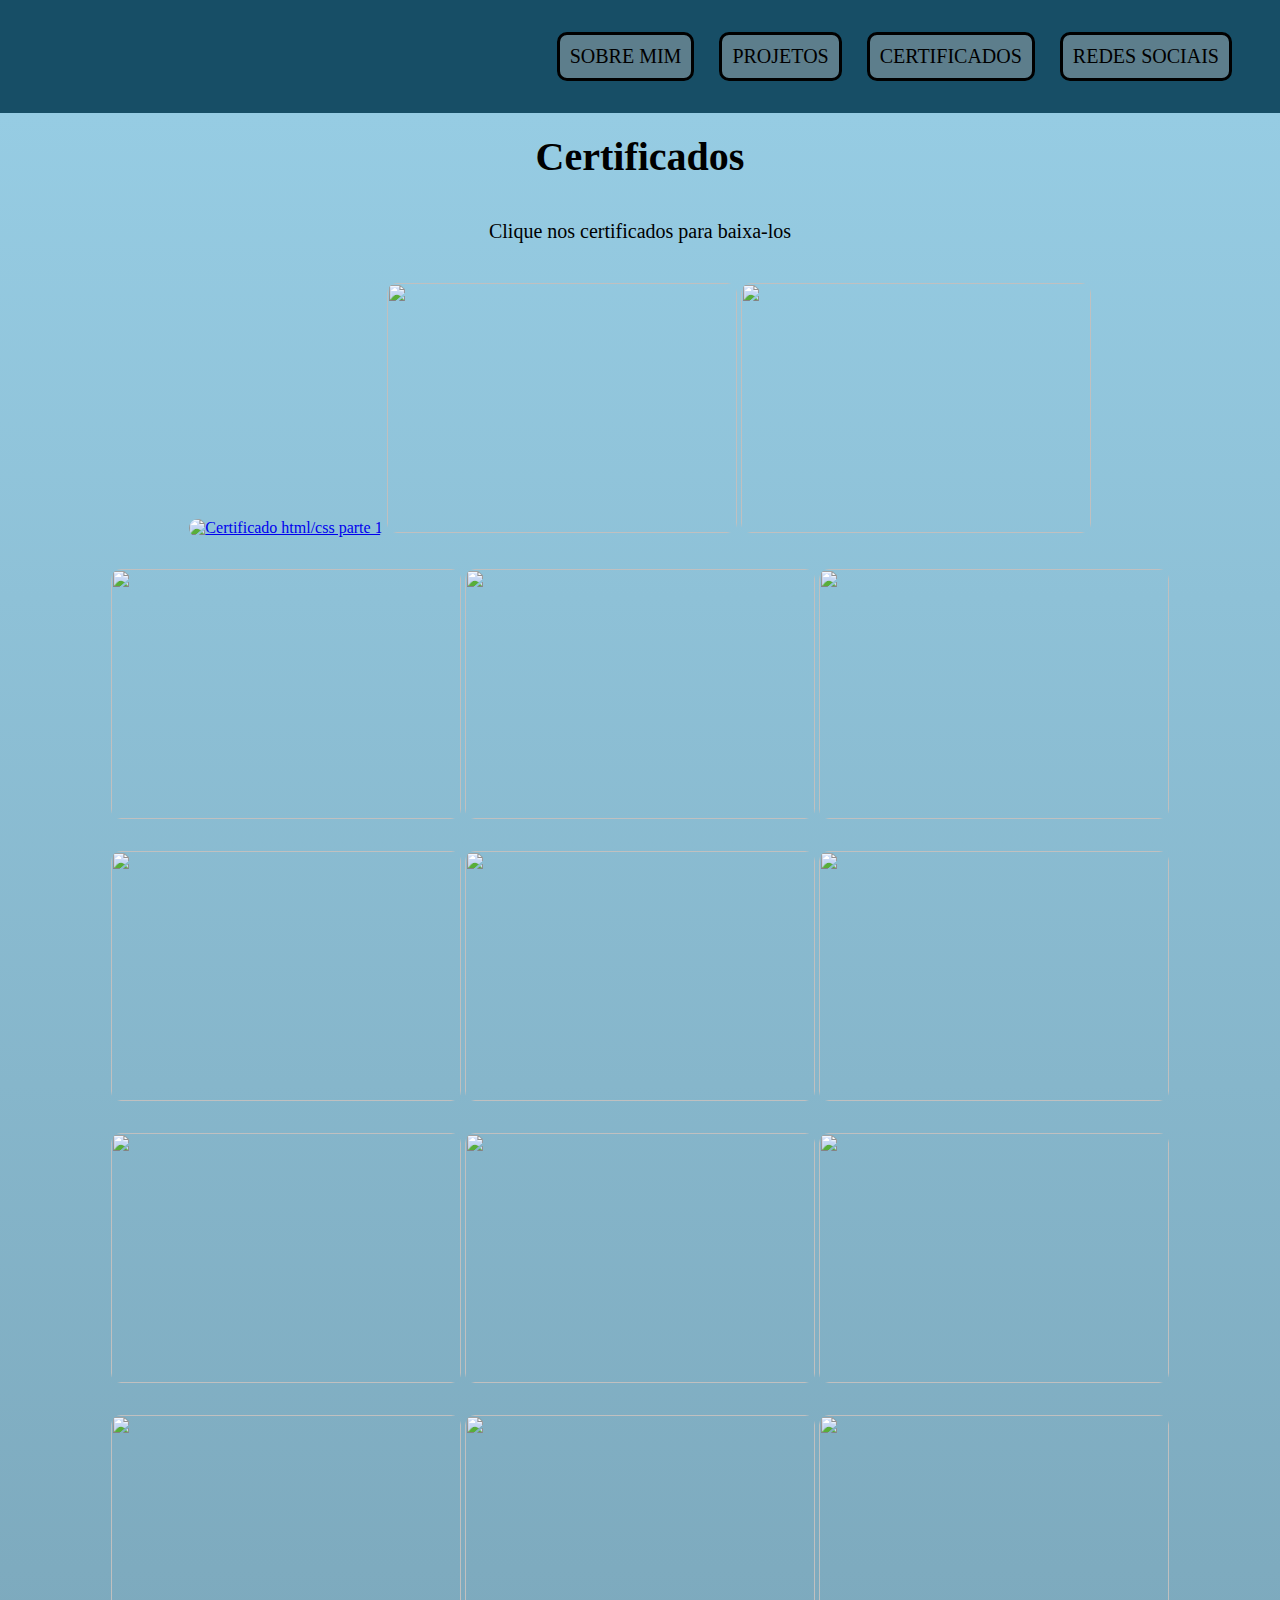
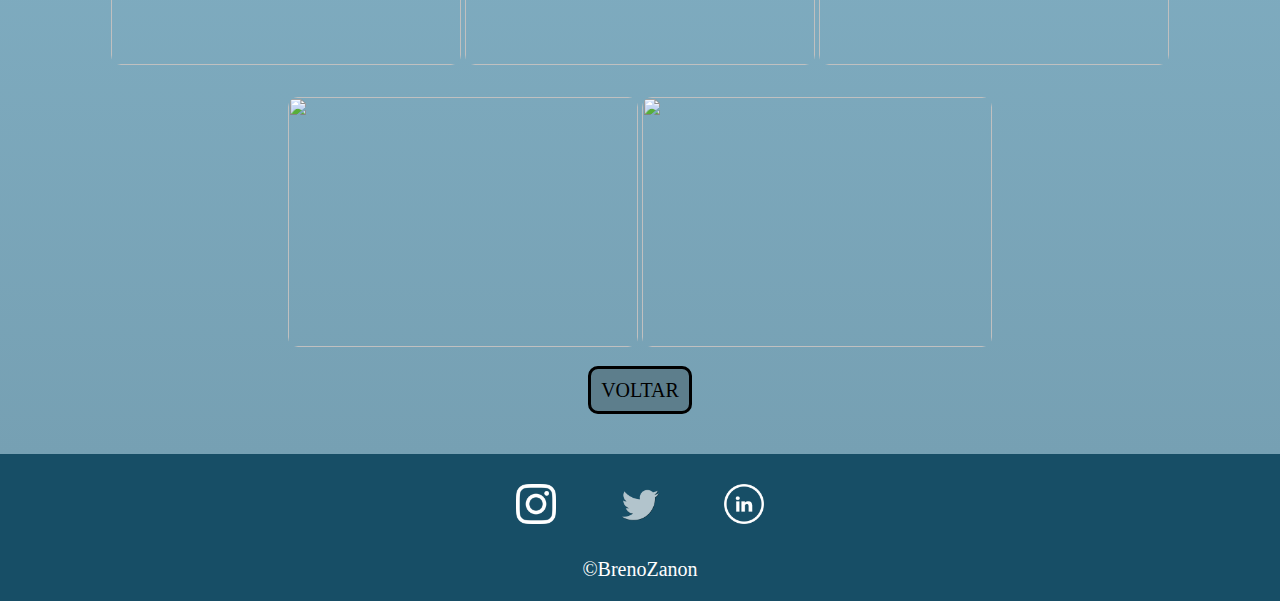
==== certificados.html @ f40c0bfd "adicionando arquivos" ====
<!DOCTYPE html>
<html lang="pt-br">
<head>
    <meta charset="UTF-8">
    <meta name="viewport" content="width=device-width, initial-scale=1.0">
    <title>Certificados</title>

    <link rel="stylesheet" href="estilo.css">
</head>
<body>
    <header>
        <nav>
           <a href="index.html#sobre-mim" class="nav">Sobre mim</a>
           <a href="index.html#projetos" class="nav">Projetos</a>
           <a href="index.html#certificados" class="nav">Certificados</a>
           <a href="index.html#redes-sociais" class="nav">Redes Sociais</a>
        </nav>
    </header>

    <main class="cor-pg-certificados">
        <section class="certificados-pg">
            <h1>Certificados</h1>
            <p>Clique nos certificados para baixa-los</p>
            <div class="certificado-alura">
                <a href="certificados-pdf/Breno Zanon - Curso HTML5 e CSS3 parte 1_ crie uma página da Web - Alura.pdf" target="_blank"><img src="certificados-img/WhatsApp Image 2023-06-27 at 15.52.20 (1).jpeg" alt="Certificado html/css parte 1"></a>
                <a href="certificados-pdf/Breno Zanon - Curso Agilidade_ promovendo a transformação ágil - Alura.pdf" target="_blank"><img src="certificados-img/WhatsApp Image 2023-06-27 at 15.52.20.jpeg" alt=""></a>
                <a href="certificados-pdf/Breno Zanon - Curso HTML5 e CSS3 parte 3_ trabalhando com formulários e tabelas - Alura.pdf" target="_blank"><img src="certificados-img/WhatsApp Image 2023-06-27 at 15.52.21 (1).jpeg" alt=""></a>
                <a href="certificados-pdf/Breno Zanon - Curso HTML5 e CSS3 parte 4_ avançando no CSS - Alura.pdf" target="_blank"><img src="certificados-img/WhatsApp Image 2023-06-27 at 15.52.21 (2).jpeg" alt=""></a>
                <a href="certificados-pdf/Breno Zanon - Curso HTTP_ Entendendo a web por baixo dos panos - Alura.pdf" target="_blank"><img src="certificados-img/WhatsApp Image 2023-06-27 at 15.52.21 (3).jpeg" alt=""></a>
                <a href="certificados-pdf/Breno Zanon - Curso Modelagem de banco de dados_ entidades, relacionamentos e atributos - Alura.pdf" target="_blank"><img src="certificados-img/WhatsApp Image 2023-06-27 at 15.52.21 (4).jpeg" alt=""></a>
                <a href="certificados-pdf/Breno Zanon - Curso HTML5 e CSS3 parte 2_ posicionamento, listas e navegação - Alura.pdf" target="_blank"><img src="certificados-img/WhatsApp Image 2023-06-27 at 15.52.21.jpeg" alt=""></a>
                <a href="certificados-pdf/Breno Zanon - Curso Regra de três_ Resolvendo problemas do mundo real - Alura.pdf" target="_blank"><img src="certificados-img/WhatsApp Image 2023-06-27 at 15.52.22 (1).jpeg" alt=""></a>
                <a href="certificados-pdf/Breno Zanon - Curso Scratch_ Programando seu jogo 2d Parte 1 - Alura.pdf" target="_blank"><img src="certificados-img/WhatsApp Image 2023-06-27 at 15.52.22 (2).jpeg" alt=""></a>
                <a href="certificados-pdf/Breno Zanon - Curso Scrum parte 1_ gerencie o seu projeto de forma ágil - Alura.pdf" target="_blank"><img src="certificados-img/WhatsApp Image 2023-06-27 at 15.52.22 (3).jpeg" alt=""></a>
                <a href="certificados-pdf/Breno Zanon - Curso Scrum parte 2_ o Manifesto Ágil, liderança e organização em Scrum - Alura.pdf" target="_blank"><img src="certificados-img/WhatsApp Image 2023-06-27 at 15.52.22 (4).jpeg" alt=""></a>
                <a href="certificados-pdf/Breno Zanon - Curso Notação científica_ Uma corrida de potências e ordens de grandeza - Alura.pdf" target="_blank"><img src="certificados-img/WhatsApp Image 2023-06-27 at 15.52.22.jpeg" alt=""></a>
                <a href="certificados-pdf/Breno Zanon - Curso Scrum parte 4_ planejando projetos com Agile - Alura.pdf" target="_blank"><img src="certificados-img/WhatsApp Image 2023-06-27 at 15.52.23 (1).jpeg" alt=""></a>
                <a href="certificados-pdf/Breno Zanon - Curso Scrum_ agilidade em seu projeto - Alura.pdf" target="_blank"><img src="certificados-img/WhatsApp Image 2023-06-27 at 15.52.23 (2).jpeg" alt=""></a>
                <a href="certificados-pdf/Breno Zanon - Curso UX Strategy_ divergindo e afunilando ideias - Alura.pdf" target="_blank"><img src="certificados-img/WhatsApp Image 2023-06-27 at 15.52.23 (3).jpeg" alt=""></a>
                <a href="certificados-pdf/Breno Zanon - Curso UX_ entenda a experiência de usuário - Alura.pdf" target="_blank"><img src="certificados-img/WhatsApp Image 2023-06-27 at 15.52.23 (4).jpeg" alt=""></a>
                <a href="certificados-pdf/Breno Zanon - Curso Scrum parte 3_ projetos com Agile - Alura.pdf" target="_blank"><img src="certificados-img/WhatsApp Image 2023-06-27 at 15.52.23.jpeg" alt=""></a>
            </div>
            <div class="voltar"><a href="index.html">Voltar</a></div>
        </section>
    </main>

    <footer id="redes-sociais">
        <a href="://www.instagram.com/_brenozanon/https" target="_blank"><img src="instagram-icon.png" alt="Instagram"></a>
        <a href="https://twitter.com/_brenozanon" target="_blank"><img src="kisspng-monochrome-photography-line-art-twitter-5acd2c35737fb9.9790026615233956374731.png" alt="Twitter"></a>
        <a href="https://www.linkedin.com/in/breno-z-a546a2275/" target="_blank"><img src="kisspng-united-states-hilton-hotels-resorts-organization-linkedin-white-5b39721a0b09e5.9500994915304914180452.png" alt="Linkedin"></a>
        <p>©BrenoZanon</p>
    </footer>
</body>
</html>
---- estilo.css ----
*{
    margin: 0;
    padding: 0;
    box-sizing: border-box;
}
body{
    color: rgb(0, 0, 0);
}
nav{
    display: flex;
    gap: 25px;
    padding: 2rem 3rem;
    justify-content: end;
    background-color: #174E66;
}
.nav{
    text-decoration: none;
    color: white;
    font-size: 20px;
    text-transform: uppercase;
    padding: 10px;
    border-radius: 10px;
    background-color: #5D7E8C;
    border: 3px solid black;
    transition: 0.5s all;
    color: black;
}
.nav:hover{
    transform: scale(1.1);
}

.cor-apresentação{
    background-color: #96CCE3;
}
.apresentação{
    display: flex;
    max-width:  1100px;
    margin: 0 auto;
    padding: 20px;
    align-items: center;
    gap: 50px;
}
.apresentação h1{
    font-size: 40px;
    padding: 1em;
}
.apresentação p{
    font-size: 20px;
    margin-bottom: 2em;
}
.apresentação img{
    width: 280px;
    border-radius: 50%;
    border: 3px solid black;
    margin-top: 2em;

}
.apresentação a{
    text-decoration: none;
    color: black;
    font-size: 20px;
    text-transform: uppercase;
    background-color: #5D7E8C;
    padding: 10px;
    border: 3px solid black;
    border-radius: 10px;
    
}
.curriculo{
    text-align: center;
    transition: 0.5s;
}
.curriculo:hover{
    transform: scale(1.1);
}
.cor-sobre-mim{
    background-color: #96CCE3;
}
.sobre-mim{
    max-width:  1100px;
    margin: 0 auto;
    padding: 20px;
}
.sobre-mim h1{
    font-size: 35px;
    text-align: center;
    padding: 1em
}
.sobre-mim p{
    font-size: 20px;
    text-align: justify;
    margin-bottom: 3em;
}
.cor-projetos{
    background: linear-gradient(#96CCE3, #76A0B3);
}
.projetos{
    max-width:  1100px;
    margin: 0 auto;
    padding: 20px;
}
.projetos h1{
    text-align: center;
    font-size: 40px;
    margin-bottom: 1em;
}
.projetos a{
    text-decoration: none;
    color: black;
    transition: 0.5s all; 
}
.projetos a:hover{
    transform: scale(1.1);
    transition: 0.5s;
}
.meus-projetos{
    max-width:  1100px;
    margin: 0 auto;
    padding: 20px;
    display: flex;
    align-items: center;
    justify-content: center;
    gap: 30px;
}
.meus-projetos h1{
    font-size: 40px;
    text-align: center;
    margin-bottom: 1em;
}
.meus-projetos h2{
    font-size: 30px;
    padding: 10px 0;
}
.meus-projetos p{
    font-size: 20px;
}
.meus-projetos img{
    width: 150px;
    border-radius: 10px;
}
.barbearia-alura, .mario, .florianopolis{
    height: 400px;
    width: 250px;
    align-items: center;
    justify-content: center;
    text-align: center;
    border: 3px solid black;
    padding: 20px;
    border-radius: 10px;
    background-color: #5D7E8C;
    color: black;
    margin-bottom: 2em;
}
.cor-certificados{
    background-color: #76A0B3	;
}
.certificados{
    max-width:  1100px;
    margin: 0 auto;
    padding: 20px;
}
.certificados h1{
    font-size: 40px;
    text-align: center;
    margin-bottom: 1em;
}
.certificados p{
    font-size: 20px;
    text-align: center;
    margin-bottom: 2em;
}
.certificados a{
    font-size: 20px;
    text-transform: uppercase;
    padding: 10px;
    text-decoration: none;
    color: black;
    background-color: #5D7E8C;
    border-radius: 10px;
    border: 3px solid black;
    
}
.botao-certificado{
    justify-content: center;
    align-items: center;
    text-align: center;
    margin: 0 auto;
    transition: 0.5s all;
    margin-bottom: 2em;
}
.botao-certificado:hover{
    transform: scale(1.1);
}
footer{
    background-color: #174E66 ;
    text-align: center;
}
footer img{
    width: 100px;
    transition: 0.5s all;
    padding: 30px;
}
footer img:hover{
    transform: scale(1.1);
}
footer p{
    color: white;
    font-size: 20px;
    padding-bottom: 20px;
}

@media screen and (max-width: 700px){
    .apresentação, .sobre-mim, .projetos, .certificados{
        margin: auto;
        width: 100%;
        flex-direction: column;
    }
    .apresentação{
        align-items: center;
        justify-content: center;
        flex-direction: column;
    }
    .apresentação h1{
        text-align: center;
        padding: 10px 0;
        margin-bottom: 1em;
    }
    .apresentação img{
        margin-bottom: 2em;
    }
    .apresentação p{
        text-align: center;
    }
    nav{
        width: 100%;
        flex-direction: column;
    }
    .meus-projetos{
        width: 100%;
        flex-direction: column;
    }
}

.cor-pg-certificados{
    background: linear-gradient(#96CCE3, #76A0B3);
}
.certificados-pg{
    max-width:  1100px;
    margin: 0 auto;
    padding: 20px;
}
.certificados-pg h1{
    font-size: 40px;
    text-align: center;
    margin-bottom: 1em;
}
.certificados-pg p{
    font-size: 20px;
    text-align: center;
    margin-bottom: 2em;
}
.certificado-alura{
    text-align: center;
}
.certificado-alura img{
    width: 350px;
    height: 250px;
    transition: 0.5s;
    border-radius: 10px;
    margin-bottom: 2em;
}
.certificado-alura img:hover{
    transform: scale(1.1);
}
.voltar a{
    font-size: 20px;
    text-transform: uppercase;
    padding: 10px;
    text-decoration: none;
    color: black;
    background-color: #5D7E8C;
    border-radius: 10px;
    border: 3px solid black;
}
.voltar{
    justify-content: center;
    align-items: center;
    text-align: center;
    margin: 0 auto;
    transition: 0.5s all;
    margin-bottom: 2em;
}
.voltar:hover{
    transform: scale(1.1);
}
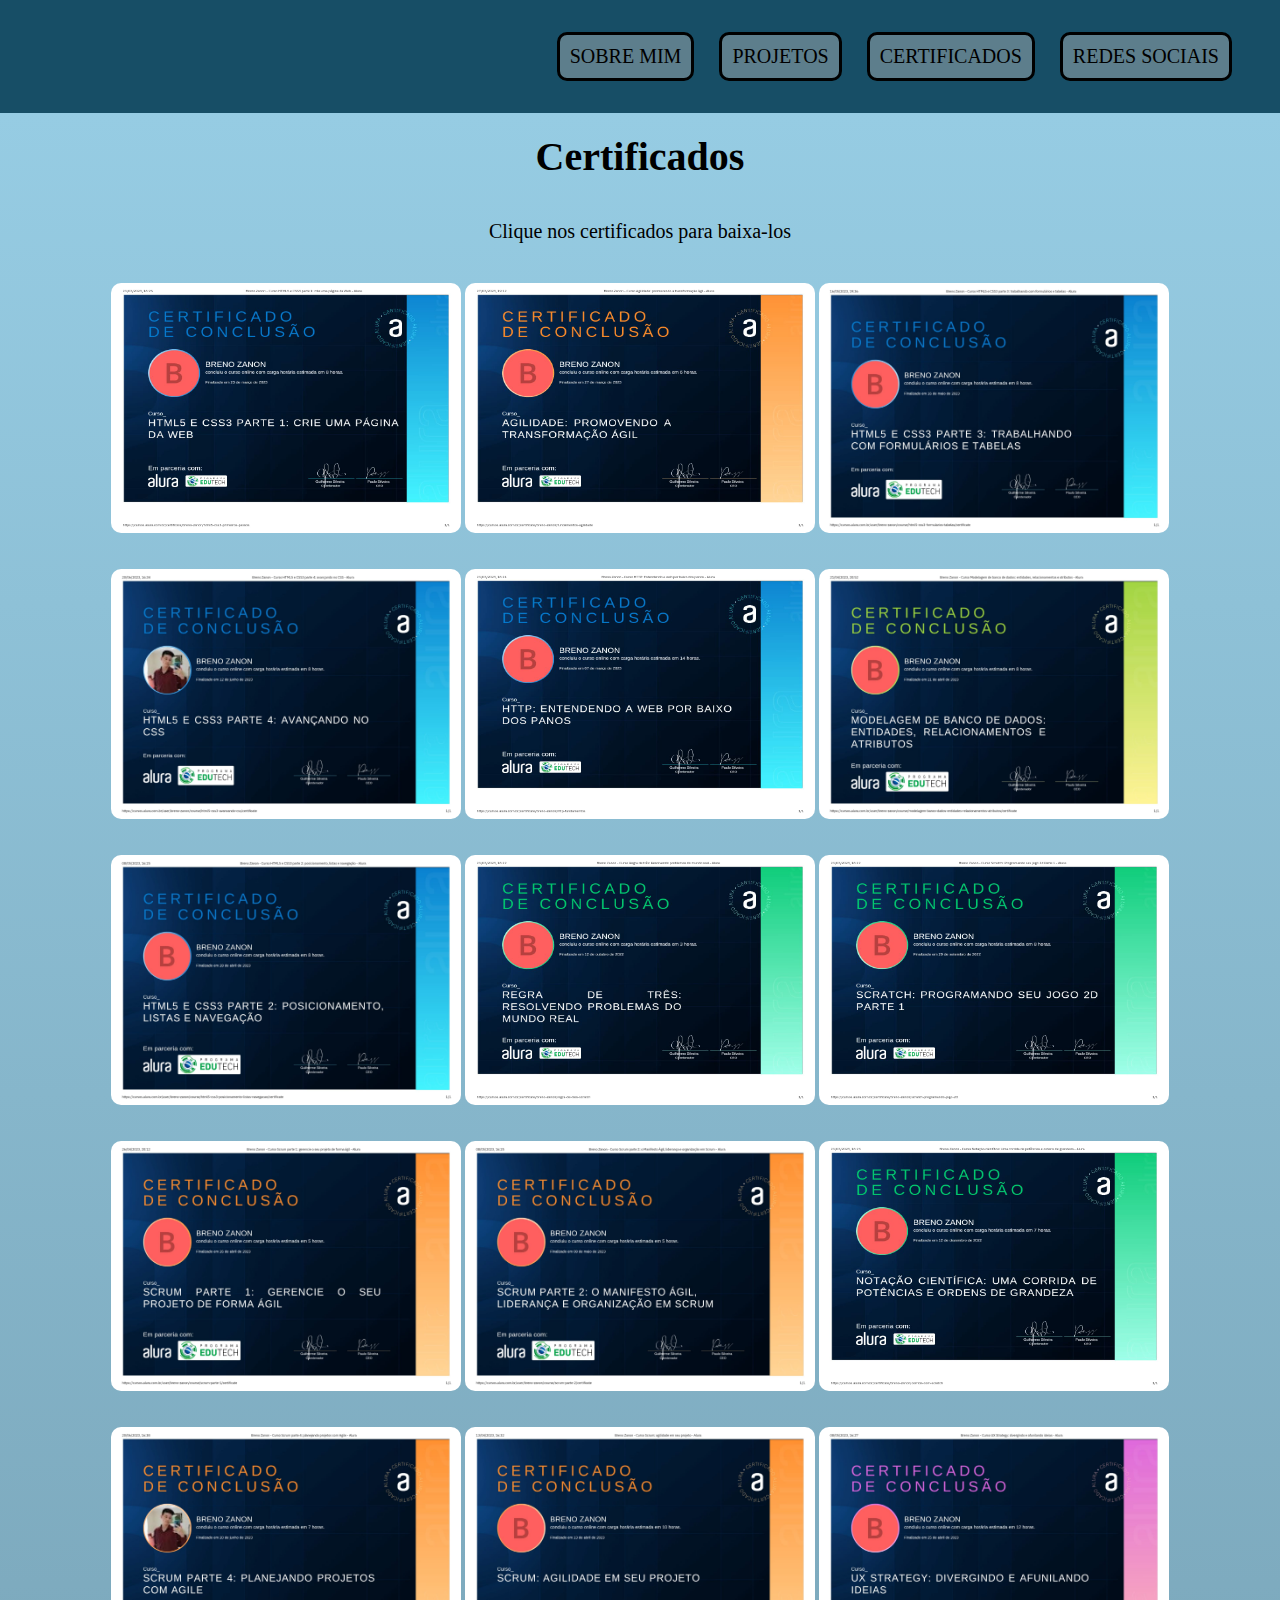
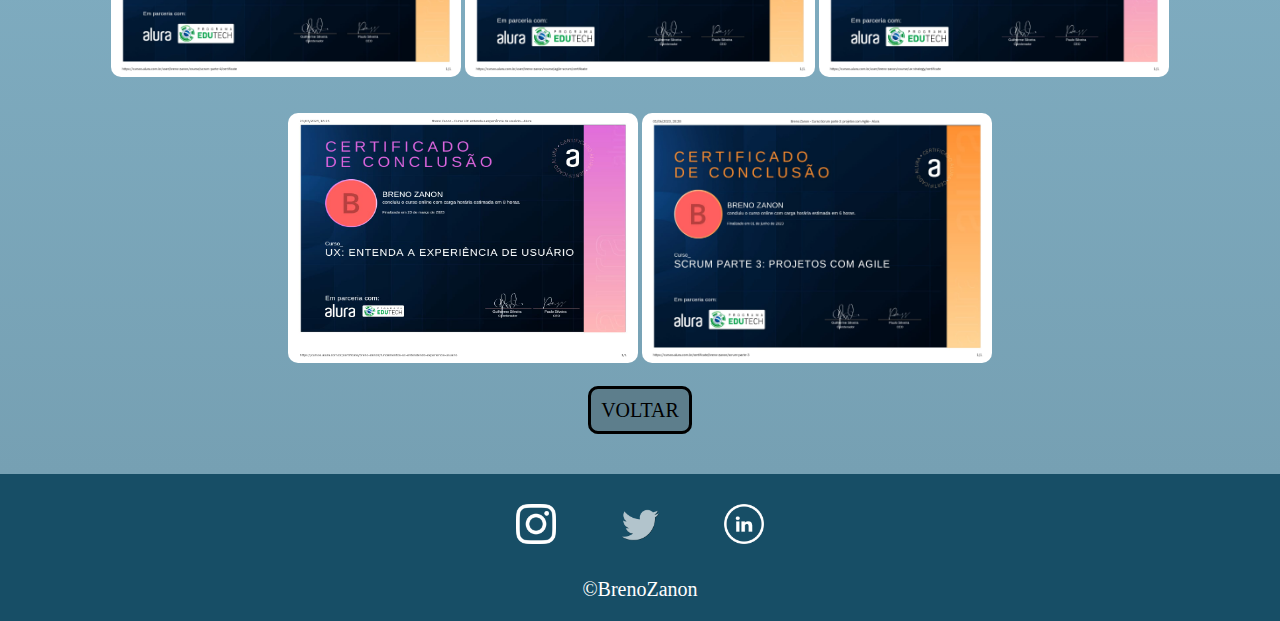
==== commit 3fd2b1e1: "alterando os arquivos da pagina certificados" ====
--- a/certificados.html
+++ b/certificados.html
@@ -22,23 +22,23 @@
             <h1>Certificados</h1>
             <p>Clique nos certificados para baixa-los</p>
             <div class="certificado-alura">
-                <a href="certificados-pdf/Breno Zanon - Curso HTML5 e CSS3 parte 1_ crie uma página da Web - Alura.pdf" target="_blank"><img src="certificados-img/WhatsApp Image 2023-06-27 at 15.52.20 (1).jpeg" alt="Certificado html/css parte 1"></a>
-                <a href="certificados-pdf/Breno Zanon - Curso Agilidade_ promovendo a transformação ágil - Alura.pdf" target="_blank"><img src="certificados-img/WhatsApp Image 2023-06-27 at 15.52.20.jpeg" alt=""></a>
-                <a href="certificados-pdf/Breno Zanon - Curso HTML5 e CSS3 parte 3_ trabalhando com formulários e tabelas - Alura.pdf" target="_blank"><img src="certificados-img/WhatsApp Image 2023-06-27 at 15.52.21 (1).jpeg" alt=""></a>
-                <a href="certificados-pdf/Breno Zanon - Curso HTML5 e CSS3 parte 4_ avançando no CSS - Alura.pdf" target="_blank"><img src="certificados-img/WhatsApp Image 2023-06-27 at 15.52.21 (2).jpeg" alt=""></a>
-                <a href="certificados-pdf/Breno Zanon - Curso HTTP_ Entendendo a web por baixo dos panos - Alura.pdf" target="_blank"><img src="certificados-img/WhatsApp Image 2023-06-27 at 15.52.21 (3).jpeg" alt=""></a>
-                <a href="certificados-pdf/Breno Zanon - Curso Modelagem de banco de dados_ entidades, relacionamentos e atributos - Alura.pdf" target="_blank"><img src="certificados-img/WhatsApp Image 2023-06-27 at 15.52.21 (4).jpeg" alt=""></a>
-                <a href="certificados-pdf/Breno Zanon - Curso HTML5 e CSS3 parte 2_ posicionamento, listas e navegação - Alura.pdf" target="_blank"><img src="certificados-img/WhatsApp Image 2023-06-27 at 15.52.21.jpeg" alt=""></a>
-                <a href="certificados-pdf/Breno Zanon - Curso Regra de três_ Resolvendo problemas do mundo real - Alura.pdf" target="_blank"><img src="certificados-img/WhatsApp Image 2023-06-27 at 15.52.22 (1).jpeg" alt=""></a>
-                <a href="certificados-pdf/Breno Zanon - Curso Scratch_ Programando seu jogo 2d Parte 1 - Alura.pdf" target="_blank"><img src="certificados-img/WhatsApp Image 2023-06-27 at 15.52.22 (2).jpeg" alt=""></a>
-                <a href="certificados-pdf/Breno Zanon - Curso Scrum parte 1_ gerencie o seu projeto de forma ágil - Alura.pdf" target="_blank"><img src="certificados-img/WhatsApp Image 2023-06-27 at 15.52.22 (3).jpeg" alt=""></a>
-                <a href="certificados-pdf/Breno Zanon - Curso Scrum parte 2_ o Manifesto Ágil, liderança e organização em Scrum - Alura.pdf" target="_blank"><img src="certificados-img/WhatsApp Image 2023-06-27 at 15.52.22 (4).jpeg" alt=""></a>
-                <a href="certificados-pdf/Breno Zanon - Curso Notação científica_ Uma corrida de potências e ordens de grandeza - Alura.pdf" target="_blank"><img src="certificados-img/WhatsApp Image 2023-06-27 at 15.52.22.jpeg" alt=""></a>
-                <a href="certificados-pdf/Breno Zanon - Curso Scrum parte 4_ planejando projetos com Agile - Alura.pdf" target="_blank"><img src="certificados-img/WhatsApp Image 2023-06-27 at 15.52.23 (1).jpeg" alt=""></a>
-                <a href="certificados-pdf/Breno Zanon - Curso Scrum_ agilidade em seu projeto - Alura.pdf" target="_blank"><img src="certificados-img/WhatsApp Image 2023-06-27 at 15.52.23 (2).jpeg" alt=""></a>
-                <a href="certificados-pdf/Breno Zanon - Curso UX Strategy_ divergindo e afunilando ideias - Alura.pdf" target="_blank"><img src="certificados-img/WhatsApp Image 2023-06-27 at 15.52.23 (3).jpeg" alt=""></a>
-                <a href="certificados-pdf/Breno Zanon - Curso UX_ entenda a experiência de usuário - Alura.pdf" target="_blank"><img src="certificados-img/WhatsApp Image 2023-06-27 at 15.52.23 (4).jpeg" alt=""></a>
-                <a href="certificados-pdf/Breno Zanon - Curso Scrum parte 3_ projetos com Agile - Alura.pdf" target="_blank"><img src="certificados-img/WhatsApp Image 2023-06-27 at 15.52.23.jpeg" alt=""></a>
+                <a href="Breno Zanon - Curso HTML5 e CSS3 parte 1_ crie uma página da Web - Alura.pdf" target="_blank"><img src="WhatsApp Image 2023-06-27 at 15.52.20 (1).jpeg" alt="Certificado html/css parte 1"></a>
+                <a href="Breno Zanon - Curso Agilidade_ promovendo a transformação ágil - Alura.pdf" target="_blank"><img src="WhatsApp Image 2023-06-27 at 15.52.20.jpeg" alt=""></a>
+                <a href="Breno Zanon - Curso HTML5 e CSS3 parte 3_ trabalhando com formulários e tabelas - Alura.pdf" target="_blank"><img src="WhatsApp Image 2023-06-27 at 15.52.21 (1).jpeg" alt=""></a>
+                <a href="Breno Zanon - Curso HTML5 e CSS3 parte 4_ avançando no CSS - Alura.pdf" target="_blank"><img src="WhatsApp Image 2023-06-27 at 15.52.21 (2).jpeg" alt=""></a>
+                <a href="Breno Zanon - Curso HTTP_ Entendendo a web por baixo dos panos - Alura.pdf" target="_blank"><img src="WhatsApp Image 2023-06-27 at 15.52.21 (3).jpeg" alt=""></a>
+                <a href="Breno Zanon - Curso Modelagem de banco de dados_ entidades, relacionamentos e atributos - Alura.pdf" target="_blank"><img src="WhatsApp Image 2023-06-27 at 15.52.21 (4).jpeg" alt=""></a>
+                <a href="Breno Zanon - Curso HTML5 e CSS3 parte 2_ posicionamento, listas e navegação - Alura.pdf" target="_blank"><img src="WhatsApp Image 2023-06-27 at 15.52.21.jpeg" alt=""></a>
+                <a href="Breno Zanon - Curso Regra de três_ Resolvendo problemas do mundo real - Alura.pdf" target="_blank"><img src="WhatsApp Image 2023-06-27 at 15.52.22 (1).jpeg" alt=""></a>
+                <a href="Breno Zanon - Curso Scratch_ Programando seu jogo 2d Parte 1 - Alura.pdf" target="_blank"><img src="WhatsApp Image 2023-06-27 at 15.52.22 (2).jpeg" alt=""></a>
+                <a href="Breno Zanon - Curso Scrum parte 1_ gerencie o seu projeto de forma ágil - Alura.pdf" target="_blank"><img src="WhatsApp Image 2023-06-27 at 15.52.22 (3).jpeg" alt=""></a>
+                <a href="Breno Zanon - Curso Scrum parte 2_ o Manifesto Ágil, liderança e organização em Scrum - Alura.pdf" target="_blank"><img src="WhatsApp Image 2023-06-27 at 15.52.22 (4).jpeg" alt=""></a>
+                <a href="Breno Zanon - Curso Notação científica_ Uma corrida de potências e ordens de grandeza - Alura.pdf" target="_blank"><img src="WhatsApp Image 2023-06-27 at 15.52.22.jpeg" alt=""></a>
+                <a href="Breno Zanon - Curso Scrum parte 4_ planejando projetos com Agile - Alura.pdf" target="_blank"><img src="WhatsApp Image 2023-06-27 at 15.52.23 (1).jpeg" alt=""></a>
+                <a href="Breno Zanon - Curso Scrum_ agilidade em seu projeto - Alura.pdf" target="_blank"><img src="WhatsApp Image 2023-06-27 at 15.52.23 (2).jpeg" alt=""></a>
+                <a href="Breno Zanon - Curso UX Strategy_ divergindo e afunilando ideias - Alura.pdf" target="_blank"><img src="WhatsApp Image 2023-06-27 at 15.52.23 (3).jpeg" alt=""></a>
+                <a href="Breno Zanon - Curso UX_ entenda a experiência de usuário - Alura.pdf" target="_blank"><img src="WhatsApp Image 2023-06-27 at 15.52.23 (4).jpeg" alt=""></a>
+                <a href="Breno Zanon - Curso Scrum parte 3_ projetos com Agile - Alura.pdf" target="_blank"><img src="WhatsApp Image 2023-06-27 at 15.52.23.jpeg" alt=""></a>
             </div>
             <div class="voltar"><a href="index.html">Voltar</a></div>
         </section>
